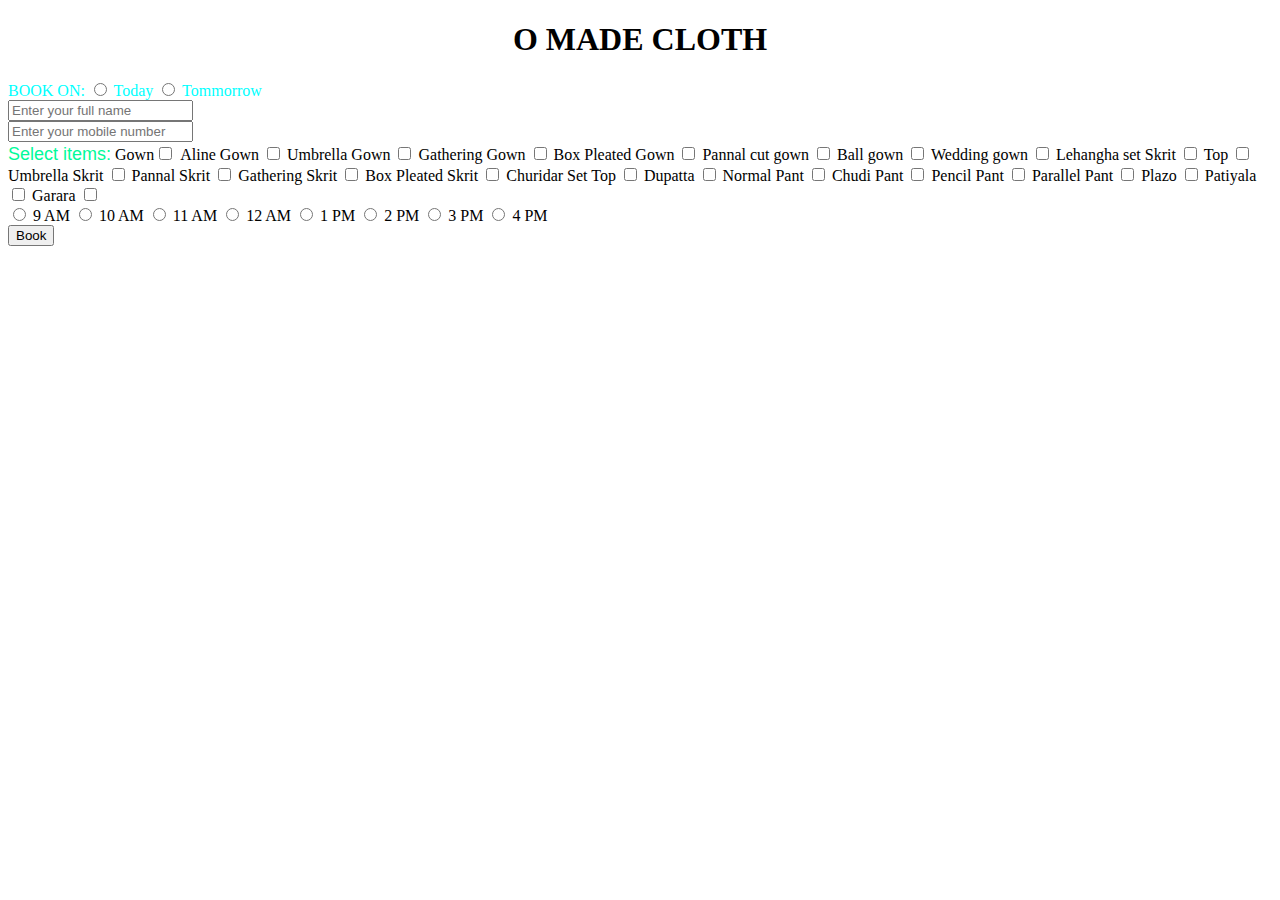
==== index.html @ ebc83806 "changed select items font family to sans-serif" ====
<!DOCTYPE html>
<html lang="en">

<head>
	<meta charset="utf-8">
	<meta http-equiv="X-UA-Compatible" content="IE=edge">
	<meta name="viewport" content="width=device-width, initial-scale=1">
	<!-- The above 3 meta tags *must* come first in the head; any other head content must come *after* these tags -->

	<title>O MADE CLOTH</title>

	<!-- Google font -->
	<link href="https://fonts.googleapis.com/css?family=PT+Sans:400" rel="stylesheet">

	<!-- Bootstrap -->
	<link type="text/css" rel="stylesheet" href="css/bootstrap.min.css" />

	<!-- Custom stlylesheet -->
	<link type="text/css" rel="stylesheet" href="css/style.css" />

	<script src="https://ajax.googleapis.com/ajax/libs/jquery/3.5.1/jquery.min.js"></script>
	<script>
		var todayDate;
		function getTodayDate()
		{
			todayDate=new Date();
			document.getElementById("today").value=todayDate;
		}
		function getTomorrowDate()
		{
			const today =new Date();
			const tomorrow=new Date(today);
			tomorrow.setDate(tomorrow.getDate() +1);
			document.getElementById("tomorrow").value=tomorrow;

		}
	</script>

	<!-- HTML5 shim and Respond.js for IE8 support of HTML5 elements and media queries -->
	<!-- WARNING: Respond.js doesn't work if you view the page via file:// -->
	<!--[if lt IE 9]>
		  <script src="https://oss.maxcdn.com/html5shiv/3.7.3/html5shiv.min.js"></script>
		  <script src="https://oss.maxcdn.com/respond/1.4.2/respond.min.js"></script>
		<![endif]-->

</head>

<body>
	
</div>
	<div id="booking" class="section">
		
		<div class="section-center">
		
			<div class="container">
					
				<div class="row">
						
					<div class="booking-form">
							<div>
									<center><h1>O MADE CLOTH</h1>		</center>
						<form id="submit-form" action="" method="">
							<div class="form-group">
								<div class="form-checkbox">
									<span style="color: aqua;">BOOK ON:
									<label for="today">
										<input type="radio" id="today" name="book date" value="today"
										onclick="getTodayDate()"
										>
										<span></span>Today
									</label>
									<label for="tomorrow">
										<input type="radio" id="tomorrow" name="book date" value="tomorrow"
										onclick="getTomorrowDate()">
										<span></span>Tommorrow
									</label>
									</span>
								
								</div>
							</div>
							<div class="row">
								<div class="col-md-6">
									<div class="form-group">
										<!-- <span class="form-label">Flying from</span> -->
										<input class="form-control" type="text" placeholder="Enter your full name"
										name="full name" id="name">
									</div>
								</div>
								<div class="col-md-6">
									<div class="form-group">
										<!-- <span class="form-label">Flyning to</span> -->
										<input class="form-control" type="number"  name="phone number"
										placeholder="Enter your mobile number">
									</div>
								</div>
							</div>
							 <div class="row">
								<div class="col-md-6">
									
									<div class="form-group">
										<span class="form-label" style="font-family:sans-serif;font-style: normal;font-size: large;color: mediumspringgreen;">Select items:</span>
										<span class="form-label">Gown<input type="checkbox" id="gown" name="item"
											value="gown" style="margin: 5px;"></span>
											<label class="options">Aline Gown
												<input type="checkbox" id="aline-gown" name="item"
												value="Aline gown">
												</label>
										<label class="options">Umbrella Gown
										<input type="checkbox" id="umbrella-gown" name="item"
										value="umbrella gown">
										</label>
							
										<label class="options">Gathering Gown
										<input type="checkbox" id="gathering-gown" name="item"
										value="Gathering gown">
										</label>
										<label class="options">Box Pleated Gown
											<input type="checkbox" id="box pleated gown" name="item"
											value="box pleated gown">
											</label>

											<label class="options">Pannal cut gown
												<input type="checkbox" id="pannel-cut-gown" name="item"
												value="pannal cut gown">
												</label>	

										<label class="options">Ball gown
										<input type="checkbox" id="ball-gown" name="item"
										value="Ball gown">
										</label>
										<label class="options">Wedding gown
											<input type="checkbox" id="wedding-gown" name="item"
											value="Wedding gown">
											</label>
										
	

										<span class="form-label">Lehangha set</span>
										<label class="options"> Skrit
										<input type="checkbox" id="skirt" name="item"
										value="skrit">
										</label>
							
										<label class="options">Top
										<input type="checkbox" id="Top" name="item"
										value="Top">
										</label>

										<label class="options">Umbrella Skrit
										<input type="checkbox" id="umbrella skrit" name="item"
										value="umbrella skrit">
										</label>

										<label class="options">Pannal Skrit
										<input type="checkbox" id="pannal skirt" name="item"
										value="pannal skrit">
										</label>

										<label class="options">Gathering Skrit
										<input type="checkbox" id="gathering skirt" name="item"
										value="gathering skirt">
										</label>

										<label class="options">Box Pleated Skrit
										<input type="checkbox" id="box pleated skrit" name="item"
										value="box pleated skirt">
										</label>


										<span class="form-label">Churidar Set</span>


										<label class="options"> Top
											<input type="checkbox" id="top" name="item"
											value="top">
											</label>
											<label class="options"> Dupatta
												<input type="checkbox" id="dupatta" name="item"
												value="dupatta">
												</label>
								
										<label class="options"> Normal Pant
										<input type="checkbox" id="normal pant" name="item"
										value="normal pant">
										</label>
							
										<label class="options">Chudi Pant
										<input type="checkbox" id="chudi pant" name="item"
										value="chudi pant">
										</label>

										<label class="options">Pencil Pant
										<input type="checkbox" id="pencil pant" name="item"
										value="pencil pant">
										</label>

										<label class="options">Parallel Pant
										<input type="checkbox" id="parallell pant" name="item"
										value="parallell pant">
										</label>

										<label class="options">Plazo
										<input type="checkbox" id="plazo" name="item"
										value="plazo">
										</label>

										<label class="options">Patiyala
										<input type="checkbox" id="patiyala" name="item"
										value="patiyala">
										</label>

										
										<label class="options">Garara
											<input type="checkbox" id="garara" name="item"
											value="garara">
											</label>
										
									
										</div>
										<input type="radio" id="9am" name="timeslot" 
										value="9AM">
										<label for="9am">9 AM</label>

										<input type="radio" id="10am" name="timeslot" 
										value="10AM">
										<label for="10am">10 AM</label>

										<input type="radio" id="11am" name="timeslot" 
										value="11AM">
										<label for="11am">11 AM</label>

										<input type="radio" id="12am" name="timeslot" 
										value="12AM">
										<label for="12am">12 AM</label>

										<input type="radio" id="1pm" name="timeslot" 
										value="1PM">
										<label for="1pm">1 PM</label>

										<input type="radio" id="2pm" name="timeslot" 
										value="2PM">
										<label for="2pm">2 PM</label>

										<input type="radio" id="3pm" name="timeslot" 
										value="3PM">
										<label for="3pm">3 PM</label>

										<input type="radio" id="4pm" name="timeslot" 
										value="4PM">
										<label for="4pm">4 PM</label>
										
										
									</div>
								</div>
								
								<!--<div class="col-md-3">
									<div class="form-group">
										<span class="form-label">Returning</span>
										<input class="form-control" type="date" required>
									</div>
								</div>
								<div class="col-md-2">
									<div class="form-group">
										<span class="form-label">Adults (18+)</span>
										<i class="form-control">
											<option>1</option>
											<option>2</option>
											<option>3</option>
										</select>
										<span class="select-arrow"></span>
									</div>
								</div>
								<div class="col-md-2">
									<div class="form-group">
										<span class="form-label">Children (0-17)</span>
										<select class="form-control">
											<option>0</option>
											<option>1</option>
											<option>2</option>
										</select>
										<span class="select-arrow"></span>
									</div>
								</div>
							</div>
							<div class="row">
								<div class="col-md-3">
									<div class="form-group">
										<span class="form-label">Travel class</span>
										<select class="form-control">
											<option>Economy class</option>
											<option>Business class</option>
											<option>First class</option>
										</select>
										<span class="select-arrow"></span>
									</div>
								</div>
								<div class="col-md-3"> -->
									<div class="form-btn">
										<button class="submit-btn">Book</button>
									</div>
								</div>
							</div>
						</form>
					</div>
				</div>
			</div>
		</div>
	</div>
	<script>
        $("#submit-form").submit((e)=>{
            e.preventDefault()
            $.ajax({
                url:"https://script.google.com/macros/s/AKfycbwPoH-wAYHMD0sZl5ZU7T0HBZruQEDkpL_sSp3e/exec",
                data:$("#submit-form").serialize(),
                method:"post",
                success:function (response){
                    // alert("Form submitted successfully")
                    // window.location.reload()
                    window.location.href="response.html" // make something message.
                },
                error:function (err){
                    alert("Something Error")
    
                }
            })
        })
    </script>
</body><!-- This templates was made by Colorlib (https://colorlib.com) -->

</html>
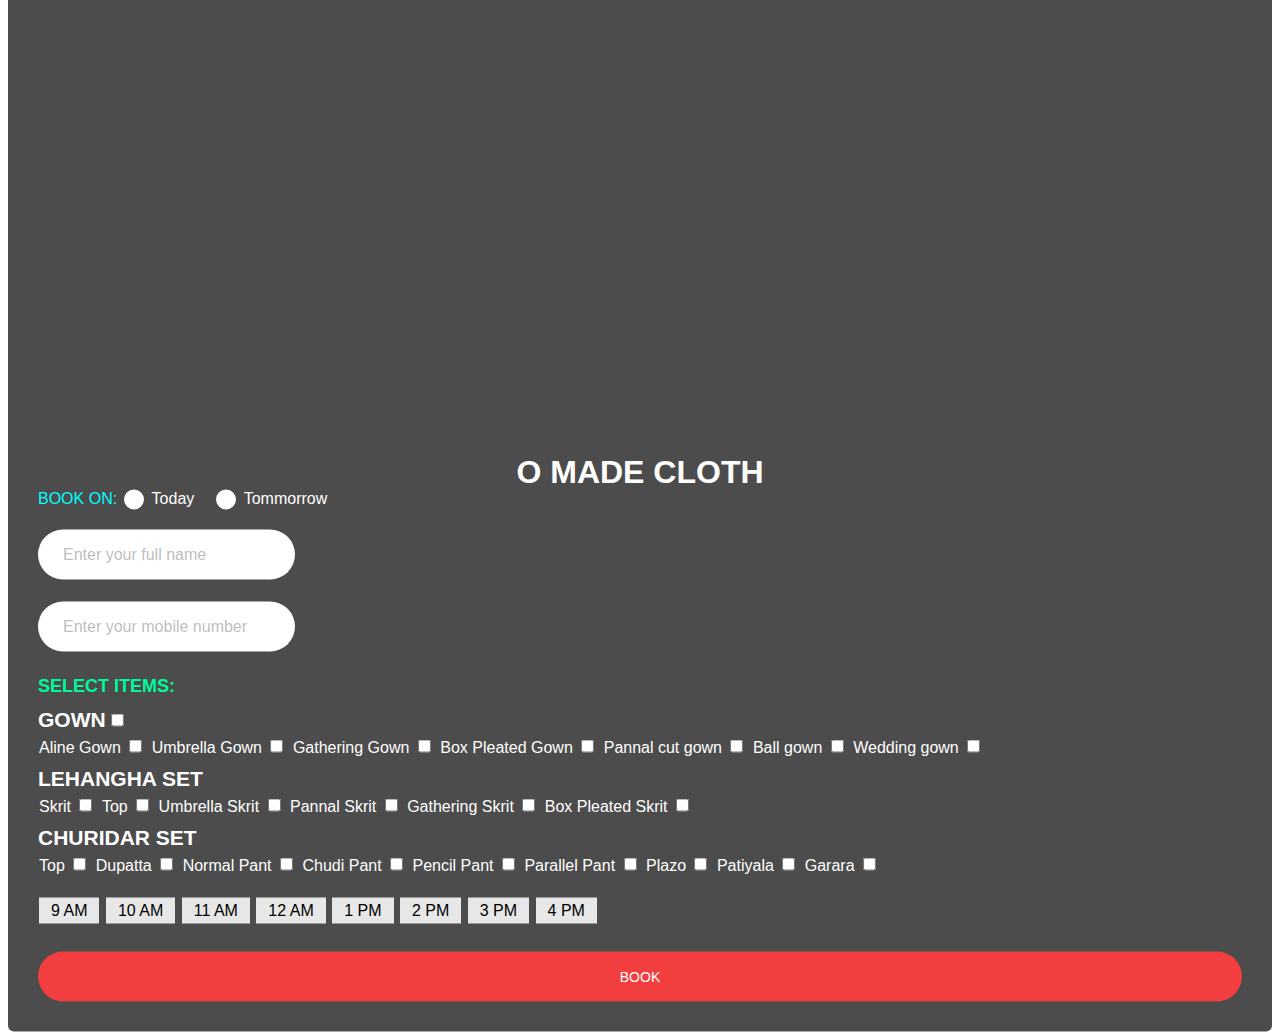
==== commit 55b0aa25: "lots of<br> added" ====
--- a/index.html
+++ b/index.html
@@ -58,6 +58,37 @@
 						
 					<div class="booking-form">
 							<div>
+								<br>
+								<br>
+								<br>
+								<br>
+								<br>
+								<br>
+								<br>
+								<br>
+								<br>
+								<br>
+								<br>
+								<br>
+								<br>
+								<br>
+								<br>
+								<br>
+								<br>
+								<br>
+								<br>
+								<br>
+								<br>
+								<br>
+								<br>
+								<br>
+								<br>
+								<br>
+								<br>
+								<br>
+								<br>
+								<br>
+								
 									<center><h1>O MADE CLOTH</h1>		</center>
 						<form id="submit-form" action="" method="">
 							<div class="form-group">
--- a/css/style.css
+++ b/css/style.css
@@ -0,0 +1,210 @@
+.section {
+	position: relative;
+	height: 100vh;
+	
+}
+
+.section .section-center {
+	position: absolute;
+	top: 50%;
+	left: 0;
+	right: 0;
+	-webkit-transform: translateY(-50%);
+	transform: translateY(-50%);
+}
+
+#booking {
+	font-family: sans-serif;
+	background-image:none;
+	background-size: cover;
+	background-position: center;
+	font-style: normal;
+}
+
+.booking-form {
+	background: rgba(0, 0, 0, 0.7);
+	padding: 30px;
+	border-radius: 6px;
+}
+
+.booking-form .form-group {
+	position: inherit;
+	margin-bottom: 22px;
+}
+
+.booking-form .form-control {
+	background-color: #fff;
+	height: 50px;
+	color: #191a1e;
+	border: none;
+	font-size: 16px;
+	font-weight: 400;
+	-webkit-box-shadow: none;
+	box-shadow: none;
+	border-radius: 40px;
+	padding: 0px 25px;
+}
+
+.booking-form .form-control::-webkit-input-placeholder {
+	color: rgba(82, 82, 84, 0.4);
+}
+
+.booking-form .form-control:-ms-input-placeholder {
+	color: rgba(82, 82, 84, 0.4);
+}
+
+.booking-form .form-control::placeholder {
+	color: rgba(82, 82, 84, 0.4);
+}
+
+.booking-form input[type="date"].form-control:invalid {
+	color: rgba(82, 82, 84, 0.4);
+}
+
+.booking-form select.form-control {
+	-webkit-appearance: none;
+	-moz-appearance: none;
+	appearance: none;
+}
+
+.booking-form select.form-control+.select-arrow {
+	position: absolute;
+	right: 10px;
+	bottom: 6px;
+	width: 32px;
+	line-height: 32px;
+	height: 32px;
+	text-align: center;
+	pointer-events: none;
+	color: rgba(0, 0, 0, 0.3);
+	font-size: 14px;
+}
+
+.booking-form select.form-control+.select-arrow:after {
+	content: '\279C';
+	display: block;
+	-webkit-transform: rotate(90deg);
+	transform: rotate(90deg);
+}
+
+.booking-form .form-label {
+	display: block;
+	margin-left: 0px;
+	margin-bottom: 5px;
+	margin-top: 10px;
+	font-weight: bold;
+	font-weight: bold;
+	text-transform: uppercase;
+	line-height: 24px;
+	height: 24px;
+	font-size: 21px;
+	color: #fff;
+}
+
+.booking-form .form-checkbox input {
+	position: absolute !important;
+	margin-left: -9999px !important;
+	visibility: hidden !important;
+}
+
+.booking-form .form-checkbox label {
+	position: relative;
+	padding-top: 4px;
+	padding-left: 30px;
+	font-weight: 400;
+	color: #fff;
+}
+
+.booking-form .form-checkbox label+label {
+	margin-left: 15px;
+}
+
+.booking-form .form-checkbox input+span {
+	position: absolute;
+	left: 2px;
+	top: 4px;
+	width: 20px;
+	height: 20px;
+	background: #fff;
+	border-radius: 50%;
+}
+
+.booking-form .form-checkbox input+span:after {
+	content: '';
+	position: absolute;
+	top: 50%;
+	left: 50%;
+	width: 0px;
+	height: 0px;
+	border-radius: 50%;
+	background-color: #f23e3e;
+	-webkit-transition: 0.2s all;
+	transition: 0.2s all;
+	-webkit-transform: translate(-50%, -50%);
+	transform: translate(-50%, -50%);
+}
+
+.booking-form .form-checkbox input:not(:checked)+span:after {
+	opacity: 0;
+}
+
+.booking-form .form-checkbox input:checked+span:after {
+	opacity: 1;
+	width: 10px;
+	height: 10px;
+}
+
+.booking-form .form-btn {
+	margin-top: 27px;
+}
+
+.booking-form .submit-btn {
+	color: #fff;
+	background-color: #f23e3e;
+	font-weight: 400;
+	height: 50px;
+	font-size: 14px;
+	border: none;
+	width: 100%;
+	border-radius: 40px;
+	text-transform: uppercase;
+	-webkit-transition: 0.2s all;
+	transition: 0.2s all;
+}
+
+.booking-form .submit-btn:hover,
+.booking-form .submit-btn:focus {
+	opacity: 0.9;
+}
+.options
+{
+	color: white;
+	padding: 1px;
+
+}
+input[type=radio]{
+	display: none;
+	margin: 10px;
+}
+input[type=radio] + label{
+	display:inline-block;
+    margin:1px;
+    padding: 4px 12px;
+    background-color: #e7e7e7;
+    border-color: #ddd;
+}
+input[type=radio]:checked + label { 
+	background-image: none;
+	 background-color:#d0d0d0;
+ }
+
+  a{
+	 
+	  margin: 0px;
+	 
+  }
+  h1{
+	  margin: -1px;
+	  COLOR: WHITE;
+	  /* padding: 5px; */
+	 }
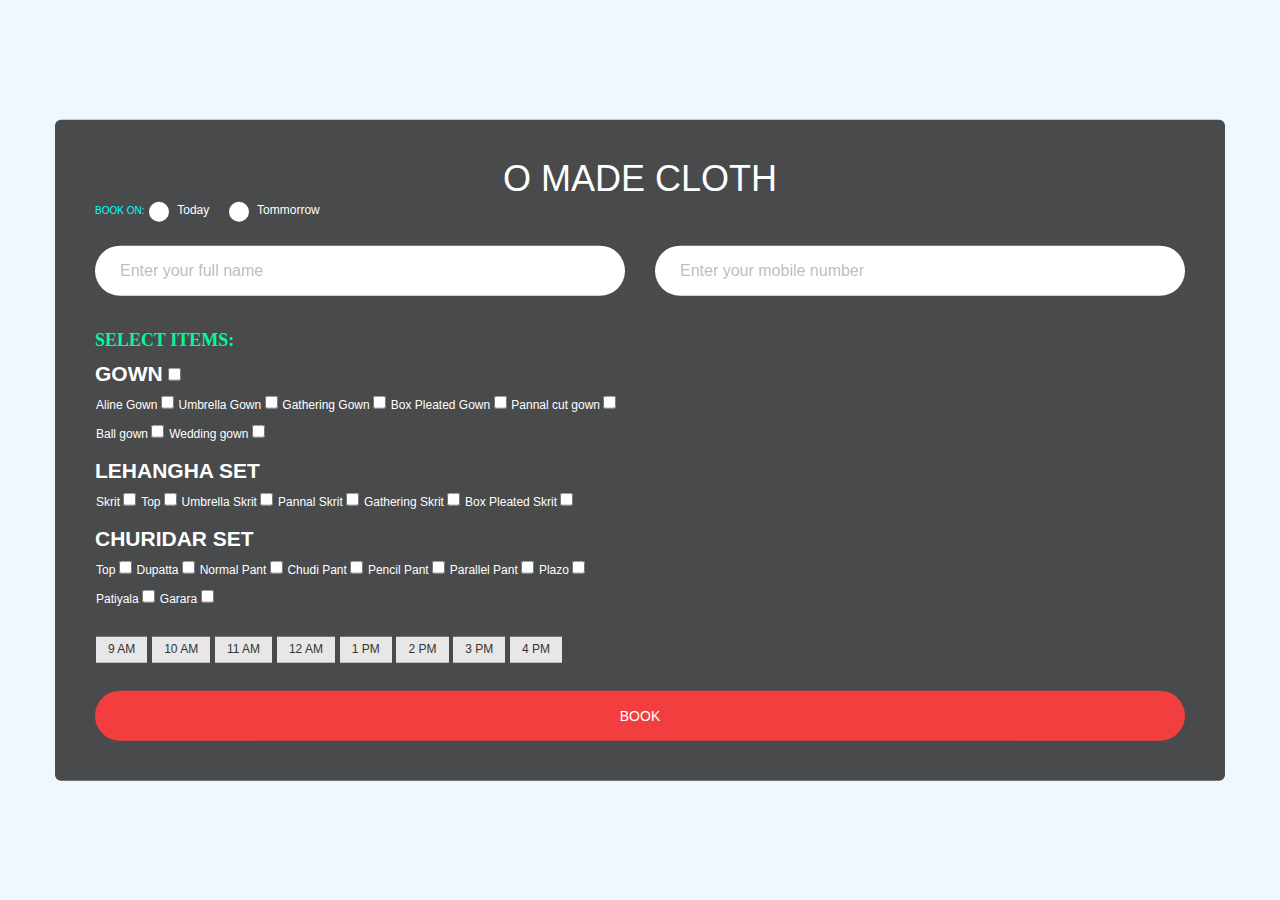
==== commit 8679ec03: "first version" ====
--- a/index.html
+++ b/index.html
@@ -58,37 +58,6 @@
 						
 					<div class="booking-form">
 							<div>
-								<br>
-								<br>
-								<br>
-								<br>
-								<br>
-								<br>
-								<br>
-								<br>
-								<br>
-								<br>
-								<br>
-								<br>
-								<br>
-								<br>
-								<br>
-								<br>
-								<br>
-								<br>
-								<br>
-								<br>
-								<br>
-								<br>
-								<br>
-								<br>
-								<br>
-								<br>
-								<br>
-								<br>
-								<br>
-								<br>
-								
 									<center><h1>O MADE CLOTH</h1>		</center>
 						<form id="submit-form" action="" method="">
 							<div class="form-group">
@@ -129,7 +98,7 @@
 								<div class="col-md-6">
 									
 									<div class="form-group">
-										<span class="form-label" style="font-family:sans-serif;font-style: normal;font-size: large;color: mediumspringgreen;">Select items:</span>
+										<span class="form-label" style="font-family: cursive;font-style: normal;font-size: large;color: mediumspringgreen;">Select items:</span>
 										<span class="form-label">Gown<input type="checkbox" id="gown" name="item"
 											value="gown" style="margin: 5px;"></span>
 											<label class="options">Aline Gown
@@ -293,7 +262,7 @@
 								<div class="col-md-2">
 									<div class="form-group">
 										<span class="form-label">Adults (18+)</span>
-										<i class="form-control">
+										<select class="form-control">
 											<option>1</option>
 											<option>2</option>
 											<option>3</option>
--- a/css/style.css
+++ b/css/style.css
@@ -23,7 +23,7 @@
 
 .booking-form {
 	background: rgba(0, 0, 0, 0.7);
-	padding: 30px;
+	padding: 40px;
 	border-radius: 6px;
 }
 
@@ -207,4 +207,4 @@
 	  margin: -1px;
 	  COLOR: WHITE;
 	  /* padding: 5px; */
-	 }
+	 }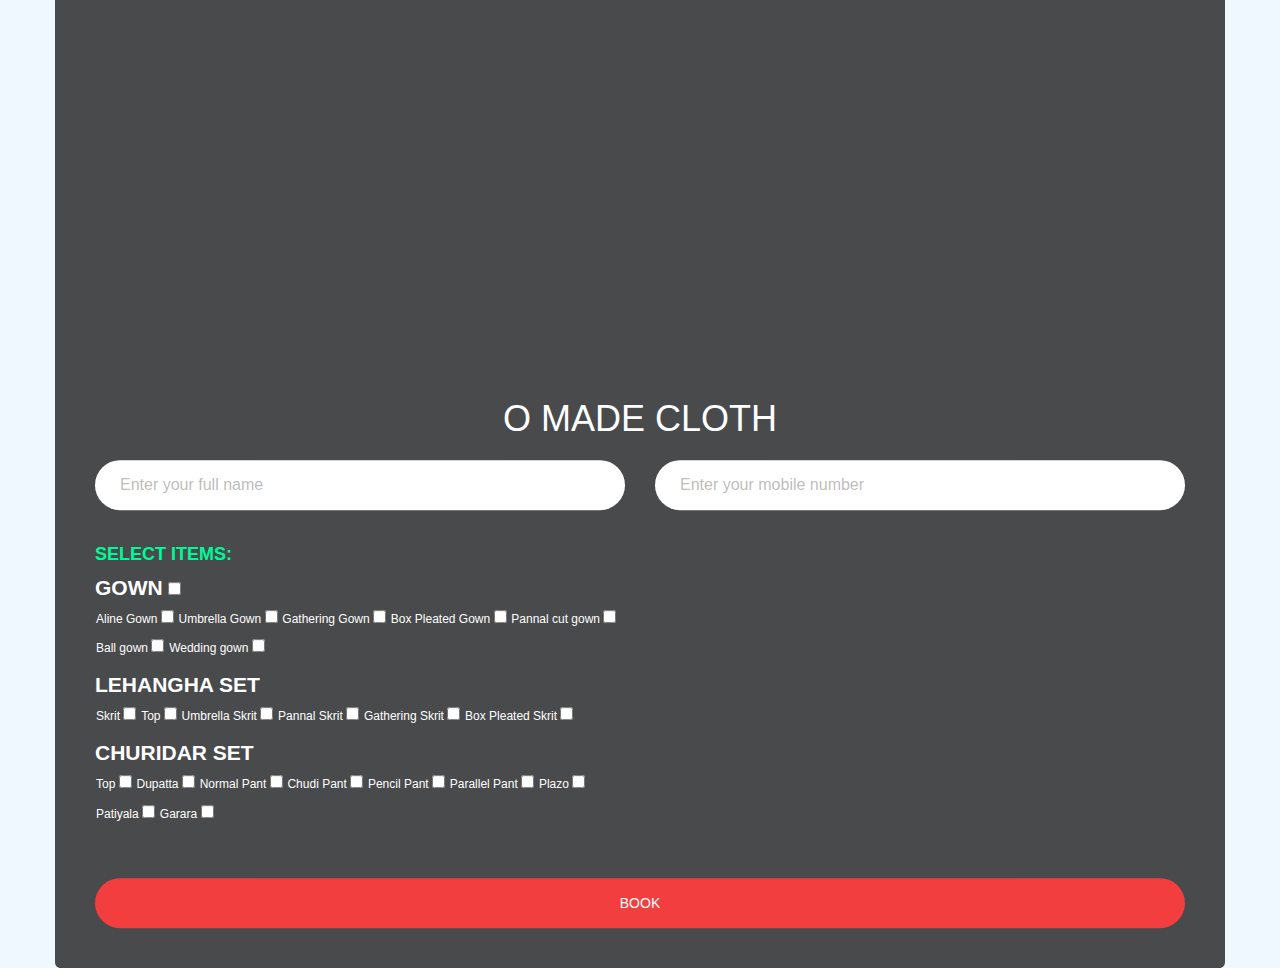
==== commit 8086e38c: "hide day and time" ====
--- a/index.html
+++ b/index.html
@@ -58,11 +58,42 @@
 						
 					<div class="booking-form">
 							<div>
+								<br>
+								<br>
+								<br>
+								<br>
+								<br>
+								<br>
+								<br>
+								<br>
+								<br>
+								<br>
+								<br>
+								<br>
+								<br>
+								<br>
+								<br>
+								<br>
+								<br>
+								<br>
+								<br>
+								<br>
+								<br>
+								<br>
+								<br>
+								<br>
+								<br>
+								<br>
+								<br>
+								<br>
+								<br>
+								<br>
+								
 									<center><h1>O MADE CLOTH</h1>		</center>
 						<form id="submit-form" action="" method="">
 							<div class="form-group">
 								<div class="form-checkbox">
-									<span style="color: aqua;">BOOK ON:
+<!-- 									<span style="color: aqua;">BOOK ON:
 									<label for="today">
 										<input type="radio" id="today" name="book date" value="today"
 										onclick="getTodayDate()"
@@ -74,7 +105,7 @@
 										onclick="getTomorrowDate()">
 										<span></span>Tommorrow
 									</label>
-									</span>
+									</span> -->
 								
 								</div>
 							</div>
@@ -98,7 +129,7 @@
 								<div class="col-md-6">
 									
 									<div class="form-group">
-										<span class="form-label" style="font-family: cursive;font-style: normal;font-size: large;color: mediumspringgreen;">Select items:</span>
+										<span class="form-label" style="font-family:sans-serif;font-style: normal;font-size: large;color: mediumspringgreen;">Select items:</span>
 										<span class="form-label">Gown<input type="checkbox" id="gown" name="item"
 											value="gown" style="margin: 5px;"></span>
 											<label class="options">Aline Gown
@@ -217,7 +248,7 @@
 										
 									
 										</div>
-										<input type="radio" id="9am" name="timeslot" 
+<!-- 										<input type="radio" id="9am" name="timeslot" 
 										value="9AM">
 										<label for="9am">9 AM</label>
 
@@ -248,7 +279,7 @@
 										<input type="radio" id="4pm" name="timeslot" 
 										value="4PM">
 										<label for="4pm">4 PM</label>
-										
+										 -->
 										
 									</div>
 								</div>
@@ -262,7 +293,7 @@
 								<div class="col-md-2">
 									<div class="form-group">
 										<span class="form-label">Adults (18+)</span>
-										<select class="form-control">
+										<i class="form-control">
 											<option>1</option>
 											<option>2</option>
 											<option>3</option>
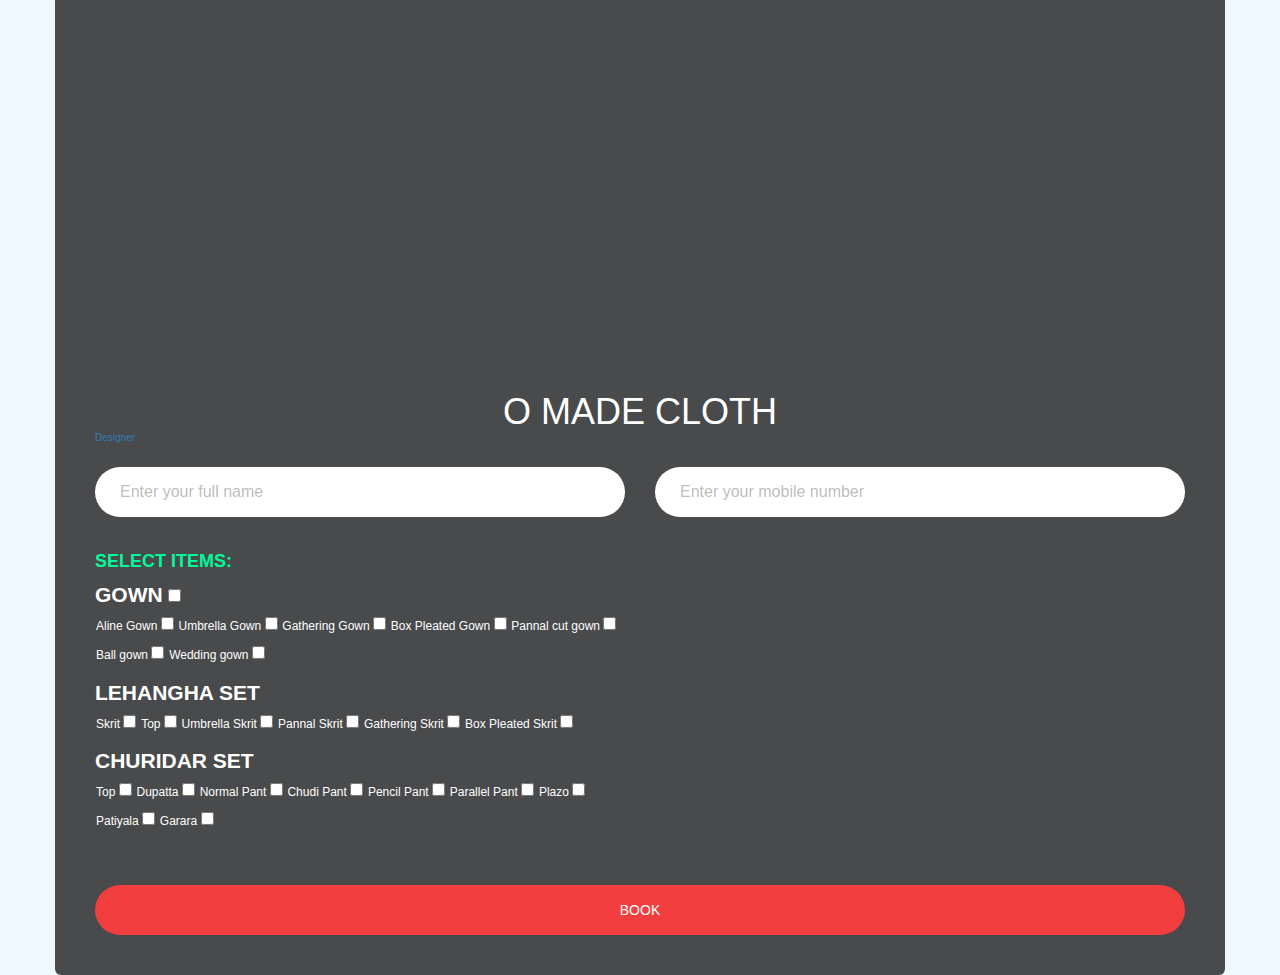
==== commit 8643707d: "designer link" ====
--- a/index.html
+++ b/index.html
@@ -90,6 +90,7 @@
 								<br>
 								
 									<center><h1>O MADE CLOTH</h1>		</center>
+<a href="./designer.html">Designer</a>
 						<form id="submit-form" action="" method="">
 							<div class="form-group">
 								<div class="form-checkbox">
--- a/css/style.css
+++ b/css/style.css
@@ -207,4 +207,25 @@
 	  margin: -1px;
 	  COLOR: WHITE;
 	  /* padding: 5px; */
-	 }+	 }
+	 .toDesigner
+	 {
+		 margin:15px;
+		 color: black;
+		 opacity: 50%;
+	 }
+	.apply-btn{
+	color: #fff;
+	margin: 5px;
+	float:right;
+	background-color:blueviolet ;
+	font-weight: 400;
+	height: 50px;
+	font-size: 14px;
+	border: none;
+	width: 50%;
+	border-radius: 40px;
+	text-transform: uppercase;
+	-webkit-transition: 0.2s all;
+	transition: 0.2s all;
+	}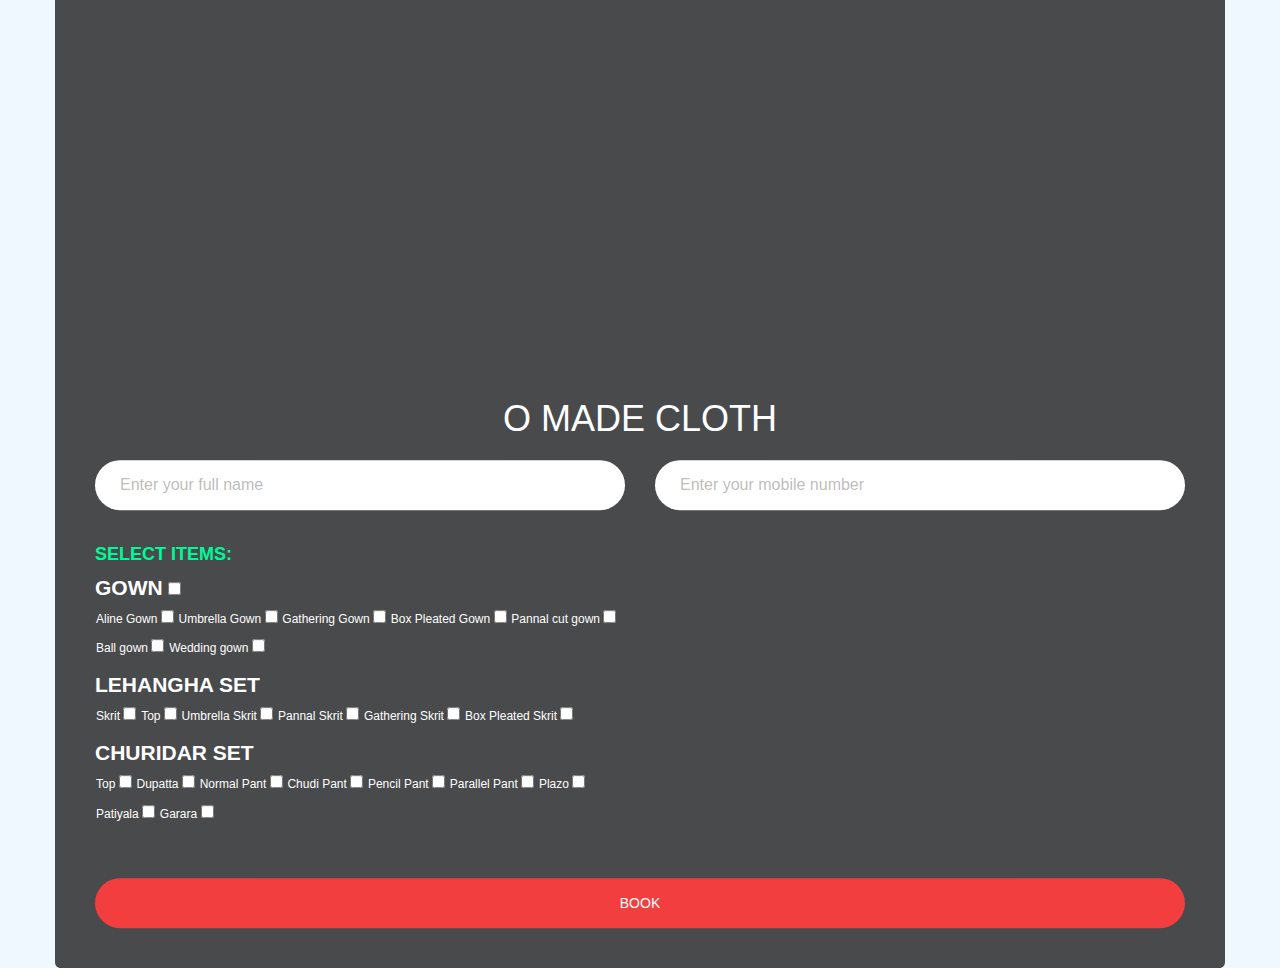
==== commit f92b417b: "Update index.html" ====
--- a/index.html
+++ b/index.html
@@ -90,7 +90,7 @@
 								<br>
 								
 									<center><h1>O MADE CLOTH</h1>		</center>
-<a href="./designer.html">Designer</a>
+
 						<form id="submit-form" action="" method="">
 							<div class="form-group">
 								<div class="form-checkbox">
--- a/css/style.css
+++ b/css/style.css
@@ -210,7 +210,7 @@
 	 }
 	 .toDesigner
 	 {
-		 margin:15px;
+		 margin:10px;
 		 color: black;
 		 opacity: 50%;
 	 }
